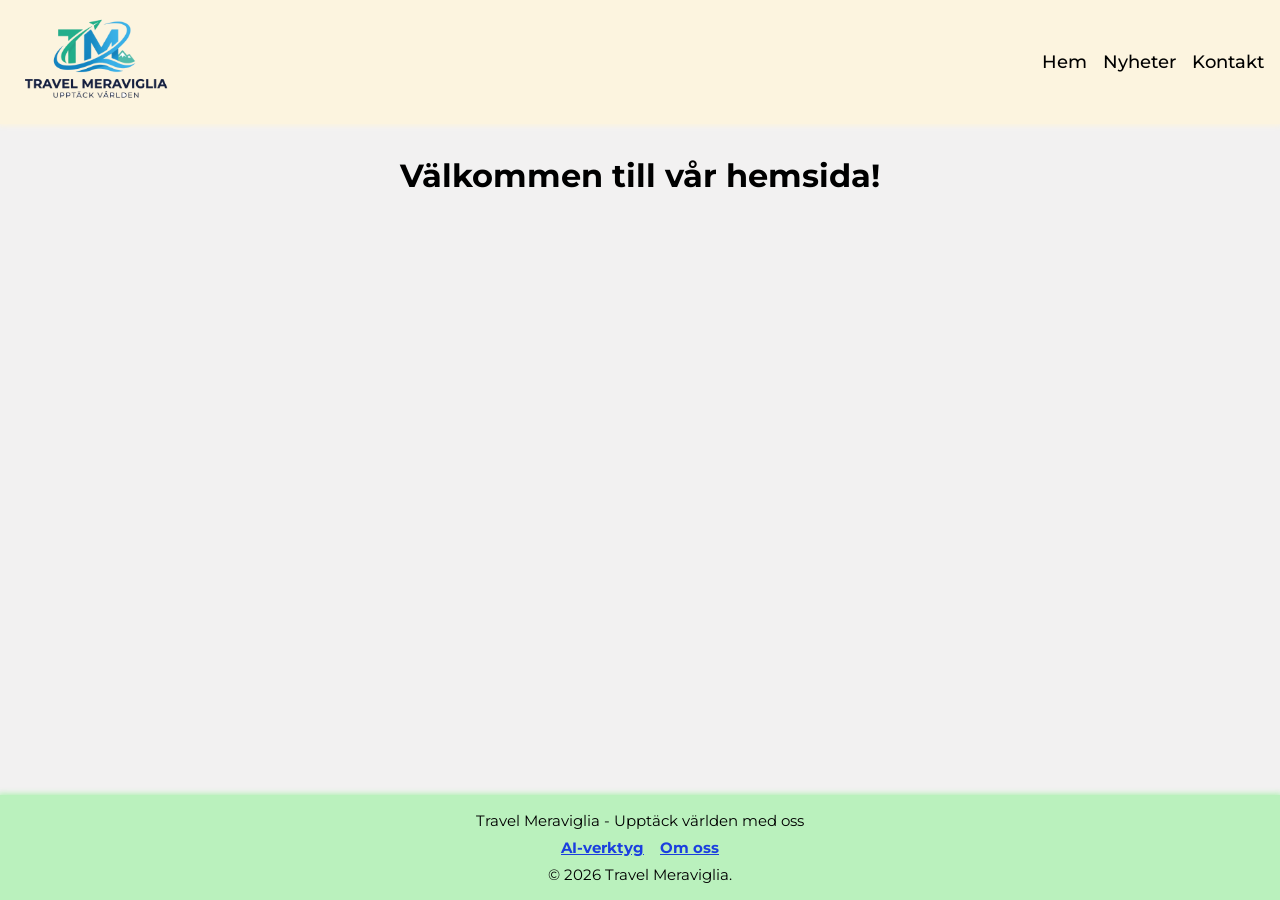
==== index.html @ 6f3f3397 "Lagt till en kontakta oss sida samt skapat kontaktformulär och gjort det responsivt. Flyttat ut länk" ====
<!DOCTYPE html>
<html lang="sv">

<head>
    <meta charset="UTF-8">
    <meta name="viewport" content="width=device-width, initial-scale=1.0">
    <title>Hem</title>
    <link rel="stylesheet" href="src/css/style.css">
    <script src="src/js/script.js" defer></script>
    <link href="https://fonts.googleapis.com/css2?family=Montserrat:wght@300;400;700&display=swap" rel="stylesheet">
    <link rel="icon" type="image/png" href="/images/favicon/favicon-96x96.png" sizes="96x96">
    <link rel="icon" type="image/svg+xml" href="/images/favicon/favicon.svg">
    <link rel="shortcut icon" href="/images/favicon/favicon.ico">
    <link rel="apple-touch-icon" sizes="180x180" href="/images/favicon/apple-touch-icon.png">
    <meta name="apple-mobile-web-app-title" content="TravelM">
    <link rel="manifest" href="/images/favicon/site.webmanifest">
</head>

<body>
    <header>
        <a href="index.html"><img src="images/logo/logo-tm.png" alt="Travel Meraviglia Logo" id="logo"></a>
        <nav class="main-nav" aria-label="Huvudmeny">
            <ul>
                <li><a href="index.html">Hem</a></li>
                <li><a href="news.html">Nyheter</a></li>
                <li><a href="contact.html">Kontakt</a></li>
            </ul>
        </nav>
    </header>
    <main>
        <h1>Välkommen till vår hemsida!</h1>
    </main>
    <footer>
        <p>Travel Meraviglia - Upptäck världen med oss</p>
        <nav class="footer-nav" aria-label="Sidfotsmeny">
            <ul>
                <li><a href="ai.html">AI-verktyg</a></li>
                <li><a href="about.html">Om oss</a></li>
            </ul>
        </nav>
        <p>&copy; 2026 Travel Meraviglia.</p>
    </footer>
</body>

</html>
---- src/css/style.css ----
* {
    margin: 0;
    padding: 0;
    box-sizing: border-box;
    font-family: 'Montserrat', sans-serif;
}

body {
    background-color: #e9e8e794;
    min-height: 100vh;
    display: flex;
    flex-direction: column;
}

header {
    display: flex;
    justify-content: space-between;
    align-items: center;
    padding: 1rem;
    background-color: #fcf4df;
    box-shadow: 0 0 5px 2px #fcf4df;
}

header img {
    height: 5.5rem;
}

.main-nav {
    display: flex;
    align-items: center;
}

.main-nav ul {
    display: flex;
    list-style-type: none;
}

.main-nav li {
    margin-left: 1rem;
}

.main-nav a {
    text-decoration: none;
    color: black;
    font-weight: 500;
    font-size: 1.125rem;
}

.main-nav a:hover {
    color: #2886c5;
    transition: color 0.15s ease;
}

main {
    max-width: 1240px;
    margin: 0 auto;
    width: 100%;
    padding: 2rem;
    flex: 1;
    min-height: 100%;
}

h1 {
    font-size: 2rem;
    margin-bottom: 3rem;
    text-align: center;
}

h2 {
    font-size: 1.5rem;
    margin-bottom: 4px;
}

footer {
    font-size: 0.95rem;
    background-color: #abf1afc7;
    padding: 1rem;
    text-align: center;
    box-shadow: 0 0 5px 2px #abf1afc7;
    margin-top: 3rem;
}

footer a {
    text-decoration: underline;
    color: rgb(27, 63, 223);
    font-weight: 700;
}

footer a:hover {
    color: rgb(143, 3, 161);
    transition: color 0.15s ease;
}

.footer-nav {
    display: flex;
    justify-content: center;
}

.footer-nav ul {
    display: flex;
    list-style-type: none;
    gap: 1rem;
    margin: 0.5rem 0;
}

.normal-article {
    max-width: 700px;
    margin: 0 auto;
    margin-bottom: 2rem;
    text-align: left;
    display: flex;
    flex-direction: column;
    justify-content: center;
    padding: 1em;
    border-radius: 1rem;
    background-color: #00e3eb36;
    box-shadow: 0 -2px 20px 3px rgba(0, 0, 0, 0.158);
}

.picture-article {
    max-width: 700px;
    margin: 0 auto;
    text-align: left;
    display: flex;
    flex-direction: column;
    justify-content: center;
    padding: 1em;
    box-shadow: 0 -2px 20px 3px rgba(0, 0, 0, 0.158);
    background-color: #ffffff;
    border-radius: 1rem;
}

.picture-article p {
    margin-bottom: 0.5rem;
}

.picture-article picture img {
    max-width: 100%;
    width: 100%;
    height: auto;
    margin-top: 1rem;
    border-radius: 1rem;
    border: 1px solid #ccc;
    box-shadow: 0 -2px 20px 3px rgba(0, 0, 0, 0.158);
}

figcaption {
    text-align: center;
    font-size: 0.9rem;
    color: rgb(34, 34, 34);
    margin-top: 0.5rem;
}

#ai-article {
    background-color: #ffffff7a;
}

#contact-form {
    max-width: 450px;
    width: 100%;
    margin: 0 auto;
    text-align: left;
    display: flex;
    flex-direction: column;
    justify-content: center;
    padding: 1em;
    box-shadow: 0 -2px 20px 3px rgba(0, 0, 0, 0.158);
    background-color: #ffffff;
    border-radius: 1rem;
}

fieldset {
    border: none;
    padding: 0;
    margin: 0;
}

legend {
    font-size: 1.25rem;
    font-weight: 600;
    margin-bottom: 0.5rem;
}

#contact-form p {
    margin-bottom: 1rem;
}

.label-div {
    margin-bottom: 1rem;
    display: flex;
    flex-direction: column;
}

.label-div label {
    margin-bottom: 0.1rem;
    font-weight: 500;
}

.label-div input {
    padding: 0.5rem;
    border: 1px solid #ccc;
    border-radius: 0.25rem;
}

.label-div textarea {
    padding: 0.5rem;
    border: 1px solid #ccc;
    border-radius: 0.25rem;
    resize: vertical;
    max-height: 300px;
    min-height: 150px;
}

.form-btn {
    padding: 0.75rem 1rem;
    font-weight: 600;
    background-color: #0b35eed2;
    color: white;
    border: none;
    border-radius: 0.25rem;
    cursor: pointer;
}

.form-btn:hover {
    background-color: #002fff;
    transition: background-color 0.15s ease;
}

@media (max-width: 768px) {
    main {
        padding: 1rem;
    }
}

@media (max-width: 425px) {
    .main-nav a {
        font-size: 1rem;
    }
    header img {
        height: 4.5rem;
    }
    main {
        padding: 0rem;
    }
    h1 {
        margin-top: 1.5rem;
    }
    .normal-article {
        padding: 0.5rem;
        border-radius: 0rem;
    }
    .picture-article {
        padding: 0.5rem;
        border-radius: 0rem;
    }
    footer {
        font-size: 0.9rem;
    }
    #contact-form {
        border-radius: 0;
    }
}

@media (max-width: 375px) {
    .main-nav {
        flex-direction: column;
        align-items: flex-start;
    }
    .main-nav ul {
        flex-direction: column;
    }
    .main-nav li {
        margin-left: 0;
        margin-bottom: 0.5rem;
    }
    .main-nav a {
        font-size: 0.95rem;
    }
    header img {
        height: 4rem;
    }
}

@media (max-width: 320px) {
    .main-nav a {
        font-size: 0.9rem;
    }
}
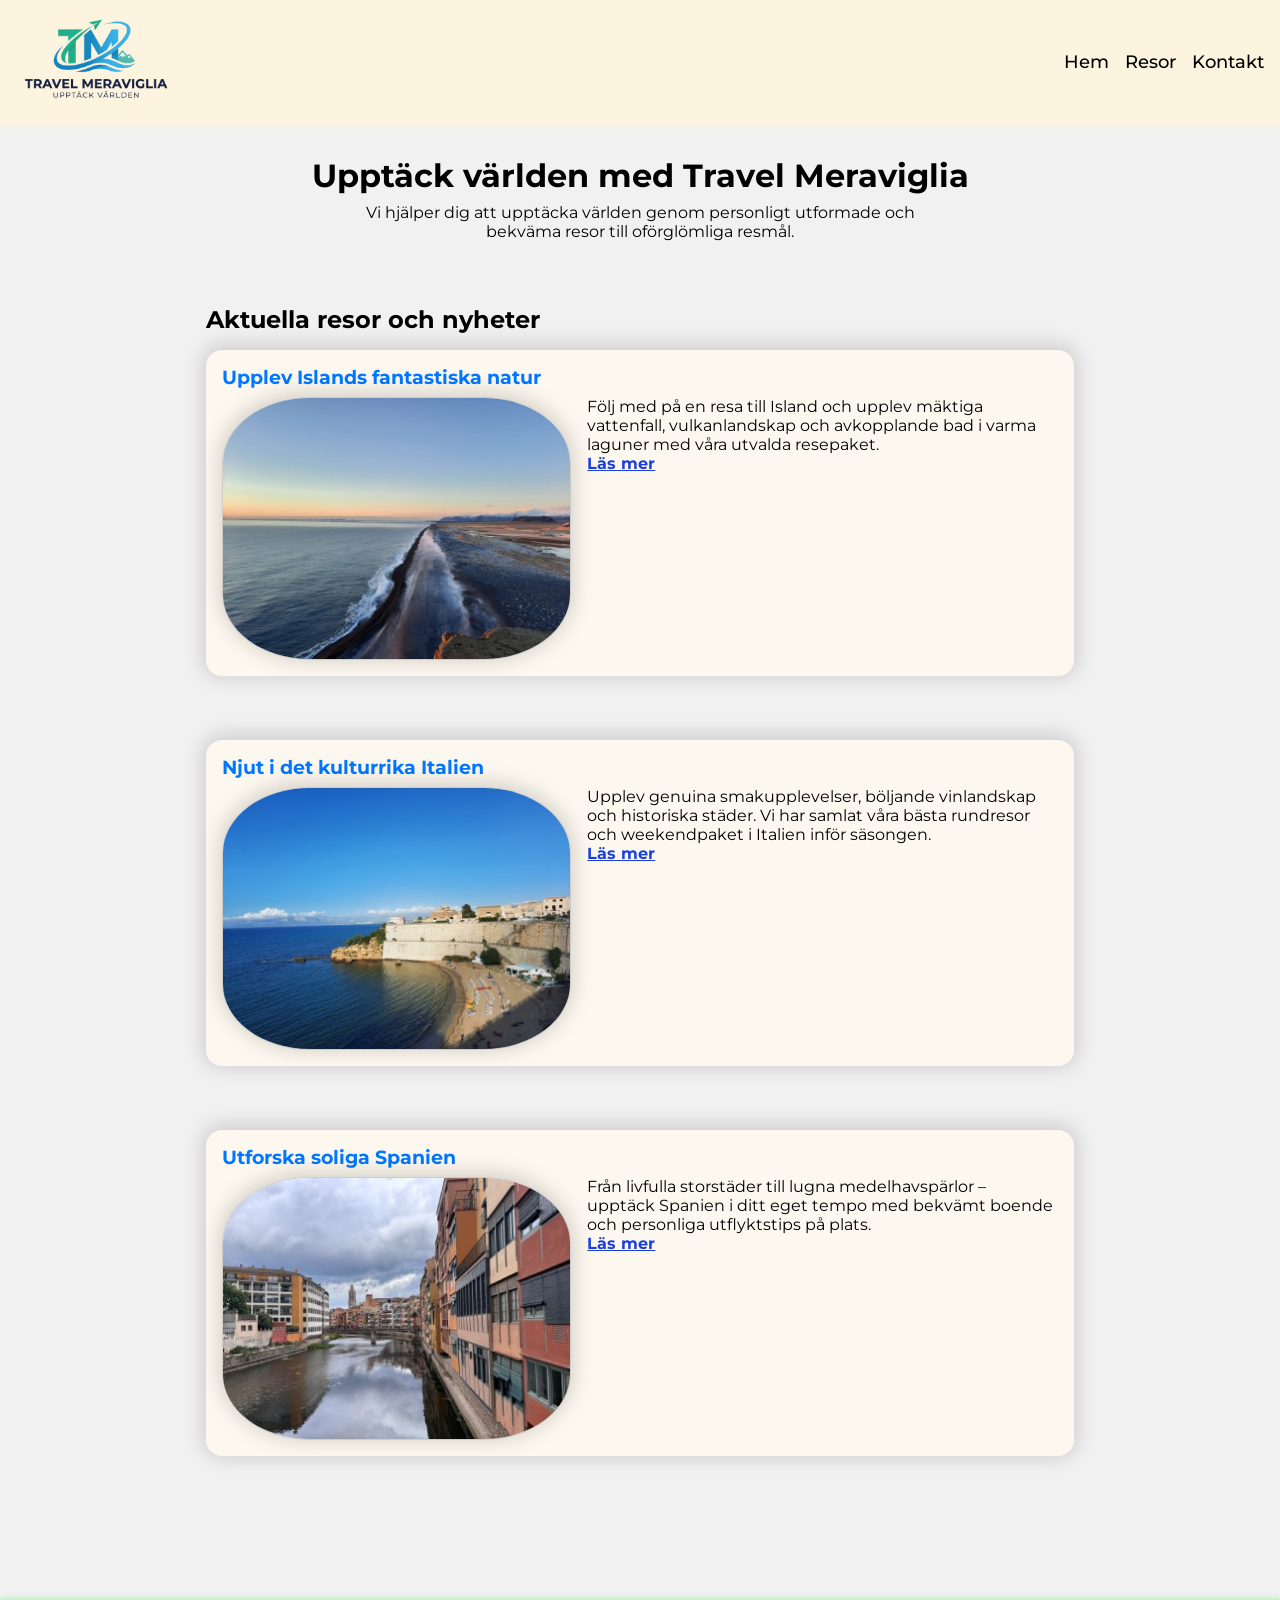
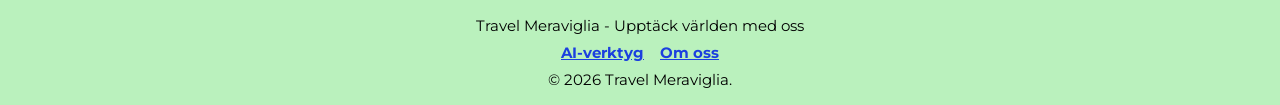
==== commit 1884a6d4: "Skapat nyhetsartiklar på startsidan tillsammans med egna bilder." ====
--- a/index.html
+++ b/index.html
@@ -22,13 +22,50 @@
         <nav class="main-nav" aria-label="Huvudmeny">
             <ul>
                 <li><a href="index.html">Hem</a></li>
-                <li><a href="news.html">Nyheter</a></li>
+                <li><a href="journey.html">Resor</a></li>
                 <li><a href="contact.html">Kontakt</a></li>
             </ul>
         </nav>
     </header>
     <main>
-        <h1>Välkommen till vår hemsida!</h1>
+        <h1 class="startpage-h1">Upptäck världen med Travel Meraviglia</h1>
+        <p class="intro-text">Vi hjälper dig att upptäcka världen genom personligt utformade och bekväma resor till oförglömliga resmål.</p>
+        <section class="news-section">
+            <h2>Aktuella resor och nyheter</h2>
+            <article class="news-article">
+                <h3>Upplev Islands fantastiska natur</h3>
+                <div class="news-img">
+                    <img src="images/news/island.jpg" alt="Hav och stränder på Island" width="350" height="263">
+                    <div class="news-link">
+                        <p>Följ med på en resa till Island och upplev mäktiga vattenfall, vulkanlandskap och avkopplande bad i varma laguner med våra utvalda resepaket.</p>
+                        <a href="#" aria-label="Läs mer om Island">Läs mer</a>
+                    </div>
+                </div>
+            </article>
+
+            <article class="news-article">
+                <h3>Njut i det kulturrika Italien</h3>
+                <div class="news-img">
+                    <img src="images/news/italy.jpg" alt="Strand och vatten i Italien" width="350" height="263">
+                    <div class="news-link">
+                        <p>Upplev genuina smakupplevelser, böljande vinlandskap och historiska städer. Vi har samlat våra bästa rundresor och weekendpaket i Italien inför säsongen.</p>
+                        <a href="#" class="news-link" aria-label="Läs mer om Italien">Läs mer</a>
+                    </div>
+                </div>
+            </article>
+
+            <article class="news-article">
+                <h3>Utforska soliga Spanien</h3>
+                <div class="news-img">
+                    <img src="images/news/spain.jpg" alt="Lägenhetshus vid älv i Spanien" width="350" height="263" lazy="loading">
+                    <div class="news-link">
+                        <p>Från livfulla storstäder till lugna medelhavspärlor – upptäck Spanien i ditt eget tempo med bekvämt boende och personliga utflyktstips på plats.</p>
+                        <a href="#" class="news-link" aria-label="Läs mer om Spanien">Läs mer</a>
+                    </div>
+                </div>
+            </article>
+
+        </section>
     </main>
     <footer>
         <p>Travel Meraviglia - Upptäck världen med oss</p>
--- a/src/css/style.css
+++ b/src/css/style.css
@@ -71,6 +71,17 @@
     margin-bottom: 4px;
 }
 
+.startpage-h1 {
+    margin-bottom: 0.5rem;
+}
+
+.intro-text {
+    margin: 0 auto;
+    text-align: center;
+    margin-top: 0em;
+    width: 50%;
+}
+
 footer {
     font-size: 0.95rem;
     background-color: #abf1afc7;
@@ -80,13 +91,15 @@
     margin-top: 3rem;
 }
 
-footer a {
+footer a,
+.news-link a {
     text-decoration: underline;
     color: rgb(27, 63, 223);
     font-weight: 700;
 }
 
-footer a:hover {
+footer a:hover,
+.news-link a:hover {
     color: rgb(143, 3, 161);
     transition: color 0.15s ease;
 }
@@ -226,10 +239,88 @@
     transition: background-color 0.15s ease;
 }
 
+.news-section {
+    max-width: 900px;
+    margin: 0 auto;
+    text-align: left;
+    display: flex;
+    flex-direction: column;
+    justify-content: center;
+    gap: 1rem;
+    padding: 1em;
+    margin-top: 2rem;
+}
+
+.news-section h2 {
+    margin-bottom: 0rem;
+    margin-top: 1rem;
+}
+
+.news-article {
+    max-width: 900px;
+    margin: 0 auto;
+    text-align: left;
+    display: flex;
+    flex-direction: column;
+    justify-content: center;
+    padding: 1em;
+    box-shadow: 0 -2px 20px 3px rgba(0, 0, 0, 0.158);
+    background-color: #fcf8ef;
+    border-radius: 1rem;
+    margin-bottom: 3rem;
+    overflow: hidden;
+}
+
+.news-article h3 {
+    margin-bottom: 0.5rem;
+    color: #0077ff;
+}
+
+.news-img {
+    display: flex;
+    gap: 1rem;
+}
+
+.news-img img {
+    display: flex;
+    align-items: center;
+    justify-content: center;
+    border-radius: 25%;
+    border: 1px solid #ccc;
+    box-shadow: 0 -2px 20px 3px rgba(0, 0, 0, 0.158);
+    text-align: center;
+    object-fit: cover;
+}
+
 @media (max-width: 768px) {
     main {
         padding: 1rem;
     }
+    .news-img {
+        flex-direction: column;
+        align-items: center;
+        padding-bottom: 1rem;
+    }
+    .news-img img {
+        width: 75%;
+        height: auto;
+        border-radius: 1rem;
+        margin-top: 0.5rem;
+    }
+    .news-article {
+        text-align: center;
+        max-width: 650px;
+        padding: 0.5rem;
+    }
+    .news-article p {
+        text-align: left;
+        margin: 0 auto;
+        width: 90%;
+        font-size: 0.95rem;
+    }
+    .intro-text {
+        width: 75%;
+    }
 }
 
 @media (max-width: 425px) {
@@ -258,6 +349,12 @@
     }
     #contact-form {
         border-radius: 0;
+    }
+    .news-img img {
+        width: 90%;
+    }
+    .news-article p {
+        width: 90%;
     }
 }
 
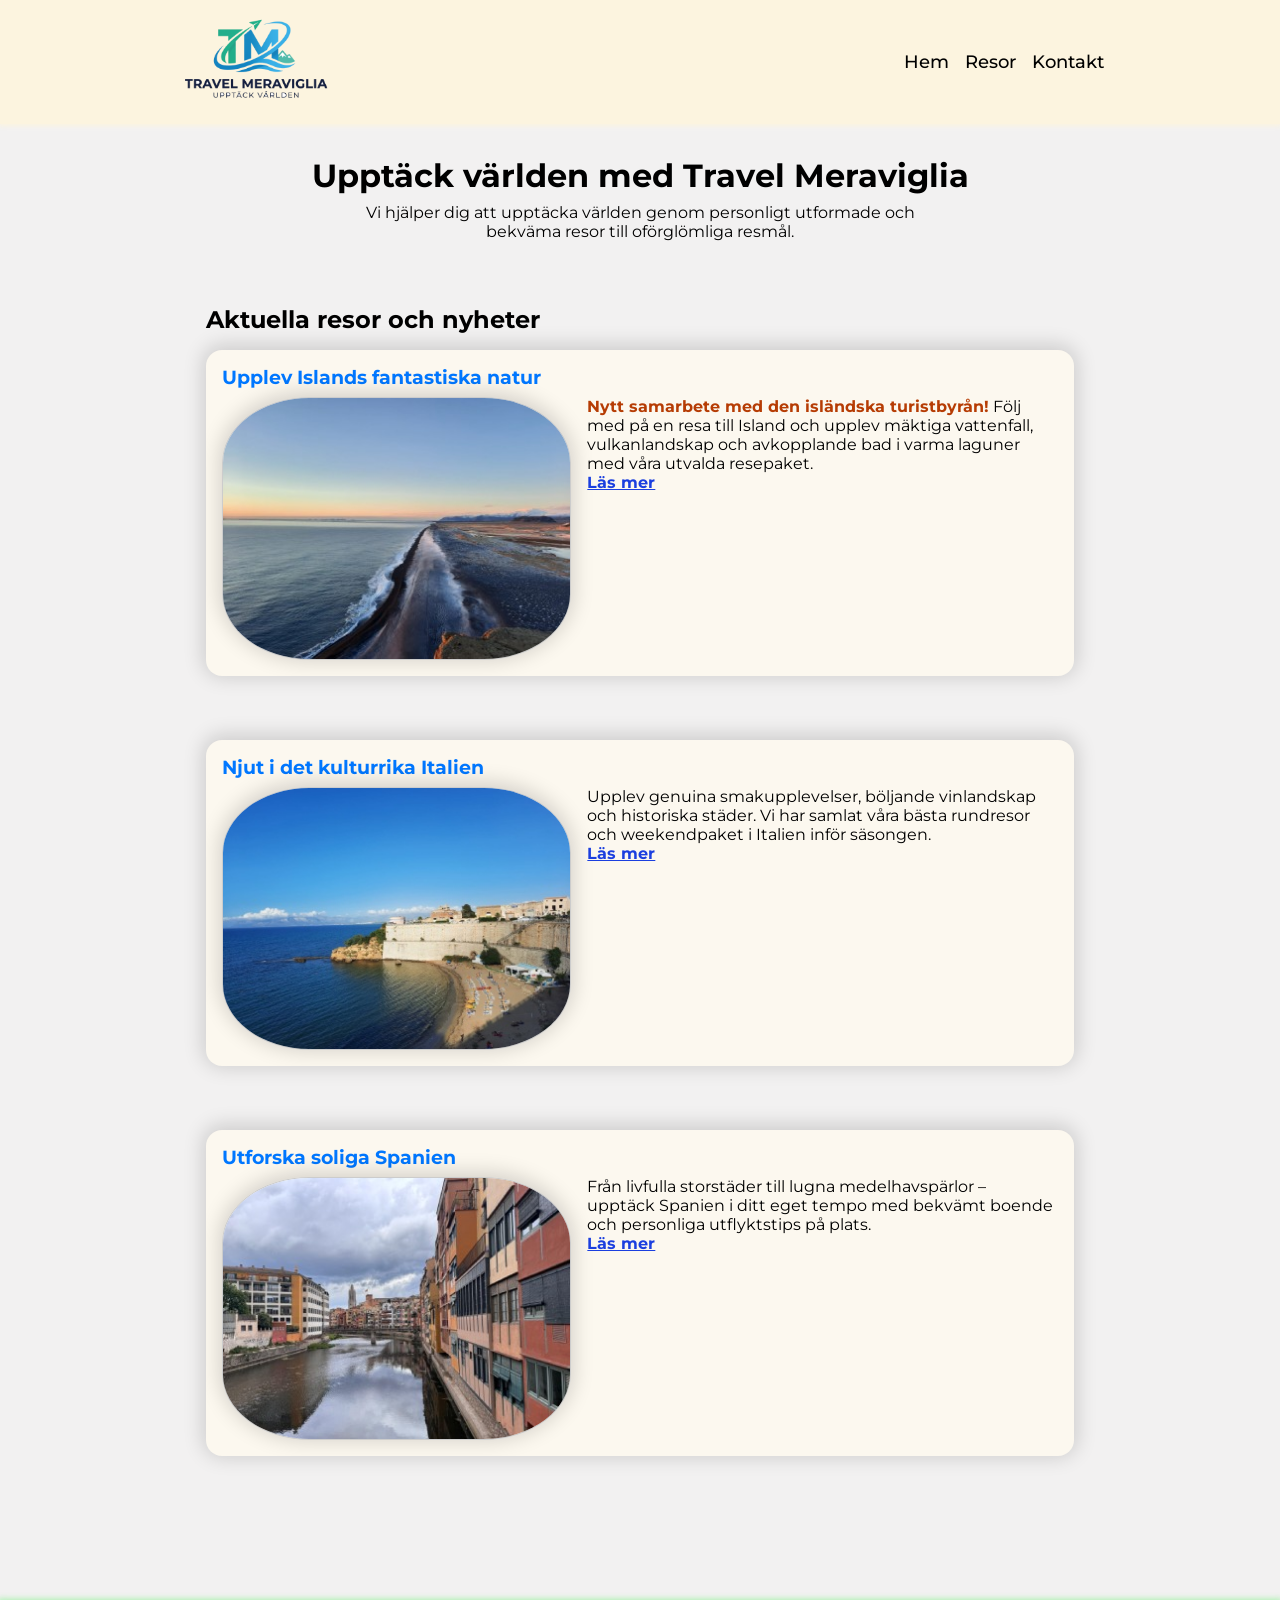
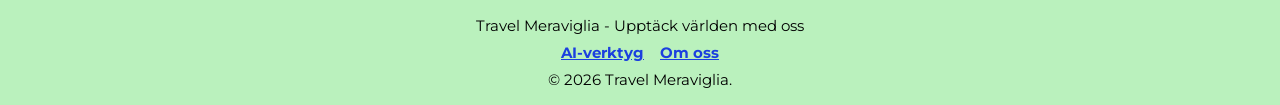
==== commit d82b9f3d: "Grundstruktur och tex samt styling för en artikel under resor och tjänster" ====
--- a/index.html
+++ b/index.html
@@ -4,16 +4,16 @@
 <head>
     <meta charset="UTF-8">
     <meta name="viewport" content="width=device-width, initial-scale=1.0">
-    <title>Hem</title>
+    <title>Travel Meraviglia - Upptäck världen</title>
     <link rel="stylesheet" href="src/css/style.css">
-    <script src="src/js/script.js" defer></script>
+    <script src="src/js/main.js" defer></script>
     <link href="https://fonts.googleapis.com/css2?family=Montserrat:wght@300;400;700&display=swap" rel="stylesheet">
-    <link rel="icon" type="image/png" href="/images/favicon/favicon-96x96.png" sizes="96x96">
-    <link rel="icon" type="image/svg+xml" href="/images/favicon/favicon.svg">
-    <link rel="shortcut icon" href="/images/favicon/favicon.ico">
-    <link rel="apple-touch-icon" sizes="180x180" href="/images/favicon/apple-touch-icon.png">
+    <link rel="icon" type="image/png" href="images/favicon/favicon-96x96.png" sizes="96x96">
+    <link rel="icon" type="image/svg+xml" href="images/favicon/favicon.svg">
+    <link rel="shortcut icon" href="images/favicon/favicon.ico">
+    <link rel="apple-touch-icon" sizes="180x180" href="images/favicon/apple-touch-icon.png">
     <meta name="apple-mobile-web-app-title" content="TravelM">
-    <link rel="manifest" href="/images/favicon/site.webmanifest">
+    <link rel="manifest" href="images/favicon/site.webmanifest">
 </head>
 
 <body>
@@ -28,7 +28,7 @@
         </nav>
     </header>
     <main>
-        <h1 class="startpage-h1">Upptäck världen med Travel Meraviglia</h1>
+        <h1 class="news-h1">Upptäck världen med Travel Meraviglia</h1>
         <p class="intro-text">Vi hjälper dig att upptäcka världen genom personligt utformade och bekväma resor till oförglömliga resmål.</p>
         <section class="news-section">
             <h2>Aktuella resor och nyheter</h2>
@@ -37,7 +37,7 @@
                 <div class="news-img">
                     <img src="images/news/island.jpg" alt="Hav och stränder på Island" width="350" height="263">
                     <div class="news-link">
-                        <p>Följ med på en resa till Island och upplev mäktiga vattenfall, vulkanlandskap och avkopplande bad i varma laguner med våra utvalda resepaket.</p>
+                        <p><span class="news-highlight">Nytt samarbete med den isländska turistbyrån!</span> Följ med på en resa till Island och upplev mäktiga vattenfall, vulkanlandskap och avkopplande bad i varma laguner med våra utvalda resepaket.</p>
                         <a href="#" aria-label="Läs mer om Island">Läs mer</a>
                     </div>
                 </div>
--- a/src/css/style.css
+++ b/src/css/style.css
@@ -23,11 +23,14 @@
 
 header img {
     height: 5.5rem;
+    margin-left: 10rem;
 }
 
 .main-nav {
     display: flex;
     align-items: center;
+    margin-left: auto;
+    margin-right: 10rem;
 }
 
 .main-nav ul {
@@ -71,7 +74,7 @@
     margin-bottom: 4px;
 }
 
-.startpage-h1 {
+.news-h1 {
     margin-bottom: 0.5rem;
 }
 
@@ -256,7 +259,8 @@
     margin-top: 1rem;
 }
 
-.news-article {
+.news-article,
+.package-article {
     max-width: 900px;
     margin: 0 auto;
     text-align: left;
@@ -290,6 +294,44 @@
     box-shadow: 0 -2px 20px 3px rgba(0, 0, 0, 0.158);
     text-align: center;
     object-fit: cover;
+}
+
+.news-highlight {
+    font-weight: 700;
+    color: #b63c04;
+}
+
+.package-article {
+    border-left: 5px solid #91908dc7;
+    background: linear-gradient(to right, #ffffff, #f0e18d2d);
+}
+
+.package-info {
+    width: 80%;
+}
+
+.package-info h3 {
+    margin: 1rem 0 0.5rem 0;
+    color: #0077ff;
+}
+
+.package-include {
+    margin: 1rem 0 1rem;
+    padding-left: 1rem;
+}
+
+.package-price {
+    font-weight: 700;
+    color: #2c7aee;
+}
+
+@media (max-width: 1024px) {
+    header img {
+        margin-left: 1rem;
+    }
+    .main-nav {
+        margin-right: 1rem;
+    }
 }
 
 @media (max-width: 768px) {
@@ -329,9 +371,13 @@
     }
     header img {
         height: 4.5rem;
+        margin-left: 0rem;
     }
     main {
         padding: 0rem;
+    }
+    .main-nav {
+        margin-right: 0rem;
     }
     h1 {
         margin-top: 1.5rem;
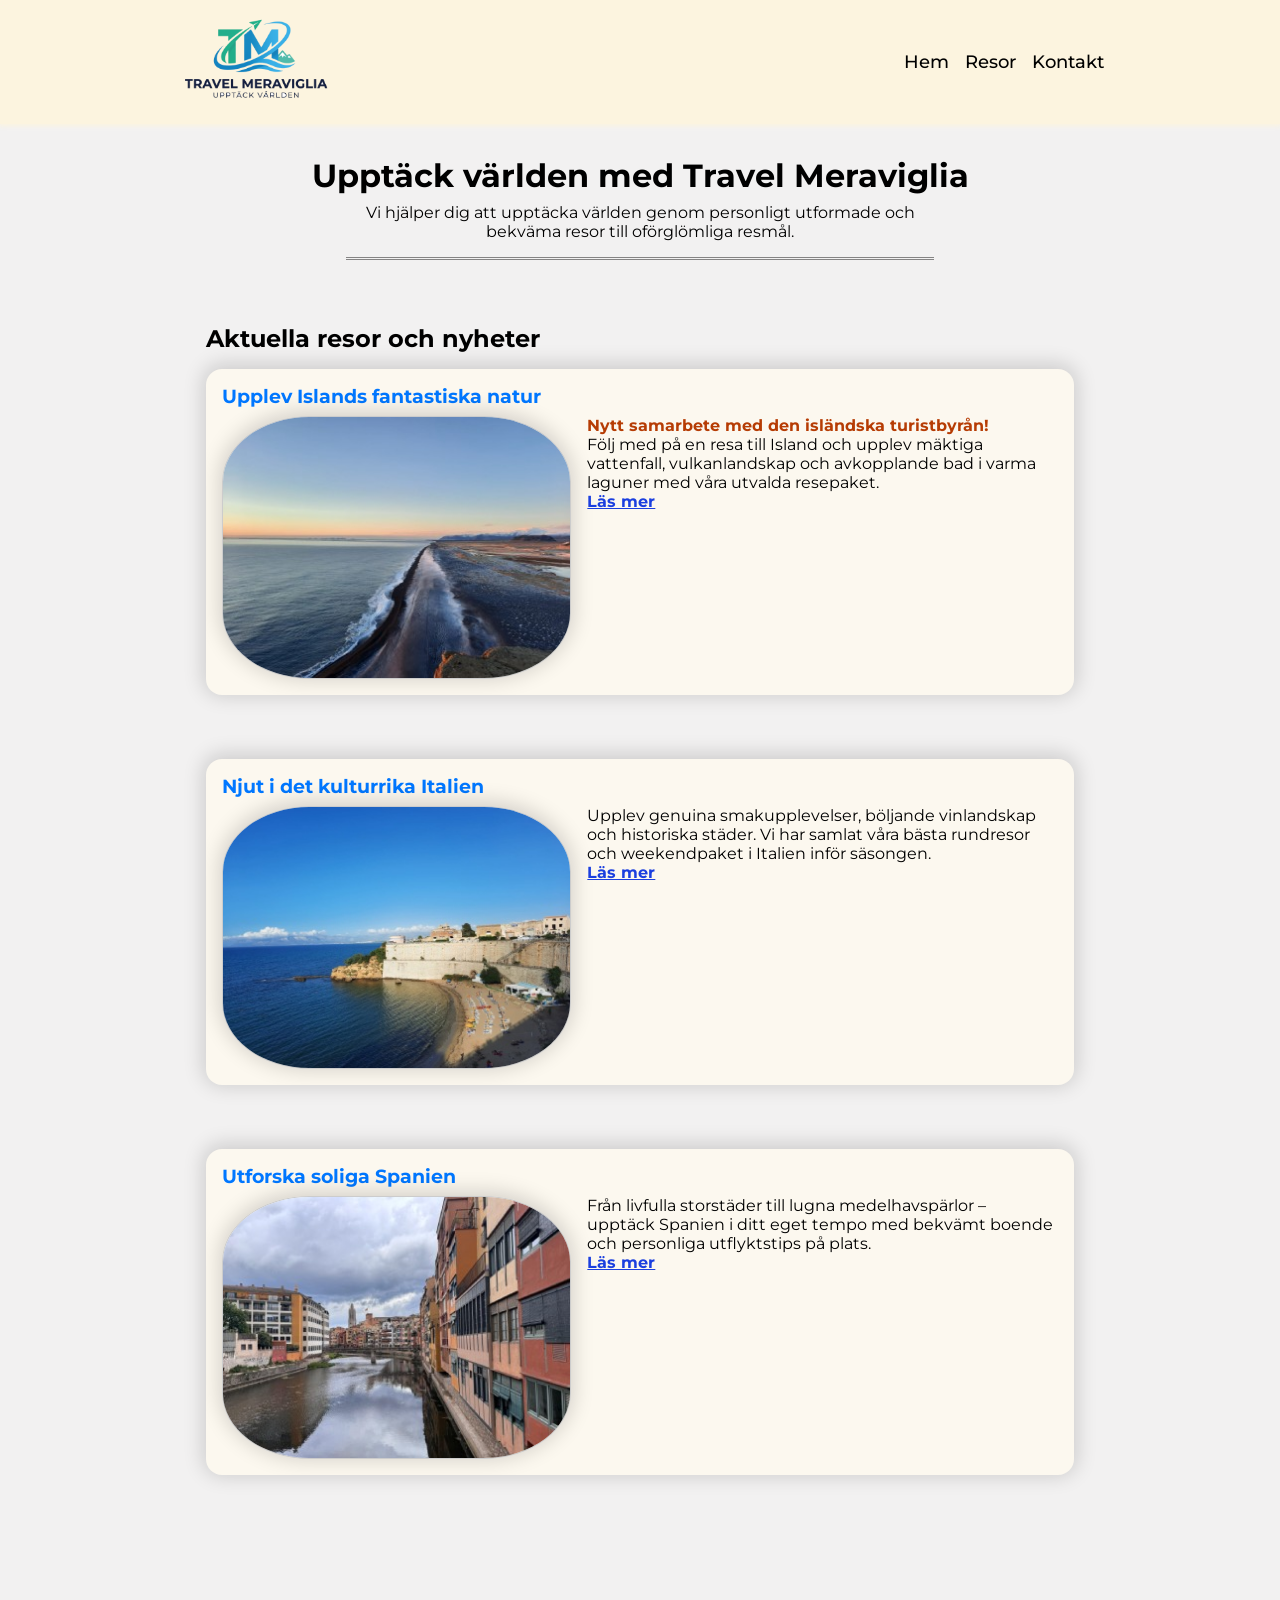
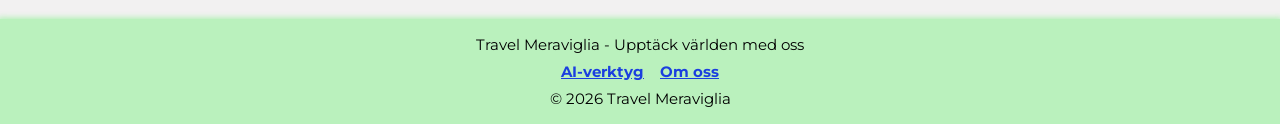
==== commit 6c5d57e8: "Lagt till mer text om hur AI har använts i webbplatsens utformning, på den sidan." ====
--- a/index.html
+++ b/index.html
@@ -37,8 +37,8 @@
                 <div class="news-img">
                     <img src="images/news/island.jpg" alt="Hav och stränder på Island" width="350" height="263">
                     <div class="news-link">
-                        <p><span class="news-highlight">Nytt samarbete med den isländska turistbyrån!</span> Följ med på en resa till Island och upplev mäktiga vattenfall, vulkanlandskap och avkopplande bad i varma laguner med våra utvalda resepaket.</p>
-                        <a href="#" aria-label="Läs mer om Island">Läs mer</a>
+                        <p><span class="news-highlight">Nytt samarbete med den isländska turistbyrån!</span><br> Följ med på en resa till Island och upplev mäktiga vattenfall, vulkanlandskap och avkopplande bad i varma laguner med våra utvalda resepaket.</p>
+                        <a href="journey.html" aria-label="Läs mer om Island">Läs mer</a>
                     </div>
                 </div>
             </article>
@@ -49,7 +49,7 @@
                     <img src="images/news/italy.jpg" alt="Strand och vatten i Italien" width="350" height="263">
                     <div class="news-link">
                         <p>Upplev genuina smakupplevelser, böljande vinlandskap och historiska städer. Vi har samlat våra bästa rundresor och weekendpaket i Italien inför säsongen.</p>
-                        <a href="#" class="news-link" aria-label="Läs mer om Italien">Läs mer</a>
+                        <a href="journey.html" class="news-link" aria-label="Läs mer om Italien">Läs mer</a>
                     </div>
                 </div>
             </article>
@@ -60,7 +60,7 @@
                     <img src="images/news/spain.jpg" alt="Lägenhetshus vid älv i Spanien" width="350" height="263" lazy="loading">
                     <div class="news-link">
                         <p>Från livfulla storstäder till lugna medelhavspärlor – upptäck Spanien i ditt eget tempo med bekvämt boende och personliga utflyktstips på plats.</p>
-                        <a href="#" class="news-link" aria-label="Läs mer om Spanien">Läs mer</a>
+                        <a href="journey.html" class="news-link" aria-label="Läs mer om Spanien">Läs mer</a>
                     </div>
                 </div>
             </article>
@@ -75,7 +75,7 @@
                 <li><a href="about.html">Om oss</a></li>
             </ul>
         </nav>
-        <p>&copy; 2026 Travel Meraviglia.</p>
+        <p>&copy; 2026 Travel Meraviglia</p>
     </footer>
 </body>
 
--- a/src/css/style.css
+++ b/src/css/style.css
@@ -83,6 +83,9 @@
     text-align: center;
     margin-top: 0em;
     width: 50%;
+    padding-bottom: 1rem;
+    border-bottom: 3px solid #858484;
+    border-bottom-style: double;
 }
 
 footer {
@@ -119,7 +122,8 @@
     margin: 0.5rem 0;
 }
 
-.normal-article {
+.normal-article,
+.help-article {
     max-width: 700px;
     margin: 0 auto;
     margin-bottom: 2rem;
@@ -242,7 +246,8 @@
     transition: background-color 0.15s ease;
 }
 
-.news-section {
+.news-section,
+.help-section {
     max-width: 900px;
     margin: 0 auto;
     text-align: left;
@@ -325,12 +330,54 @@
     color: #2c7aee;
 }
 
+.help-section {
+    gap: 1rem;
+    width: 50%;
+}
+
+.help-article {
+    background-color: #ffffff7a;
+    margin-bottom: 1rem;
+}
+
+.package-footer {
+    display: flex;
+    align-items: center;
+    gap: 2rem;
+}
+
+.package-footer a {
+    color: #000000;
+    text-align: center;
+    text-decoration: none;
+    background-color: #72f57d;
+    font-weight: 700;
+    border-radius: 0.25rem;
+    padding: 0.4rem 0.4rem;
+    border: 1px solid #000000;
+}
+
+.package-footer a:hover {
+    background-color: #06f81a;
+    transition: background-color 0.3s ease;
+}
+
+.ai-text {
+    display: flex;
+    flex-direction: column;
+    gap: 1rem;
+}
+
 @media (max-width: 1024px) {
     header img {
         margin-left: 1rem;
     }
     .main-nav {
         margin-right: 1rem;
+    }
+    .help-section {
+        gap: 1rem;
+        width: 75%;
     }
 }
 
@@ -361,7 +408,25 @@
         font-size: 0.95rem;
     }
     .intro-text {
+        text-align: left;
         width: 75%;
+    }
+    .package-footer a {
+        width: 40%;
+        border-radius: 0.25rem;
+        padding: 0.25rem 0.25rem;
+    }
+    .package-info {
+        width: 100%;
+    }
+    .help-section {
+        width: 100%;
+    }
+    h1 {
+        font-size: 1.75rem;
+    }
+    h2 {
+        font-size: 1.25rem;
     }
 }
 
@@ -428,4 +493,7 @@
     .main-nav a {
         font-size: 0.9rem;
     }
+    .package-footer a {
+        width: 70%;
+    }
 }
